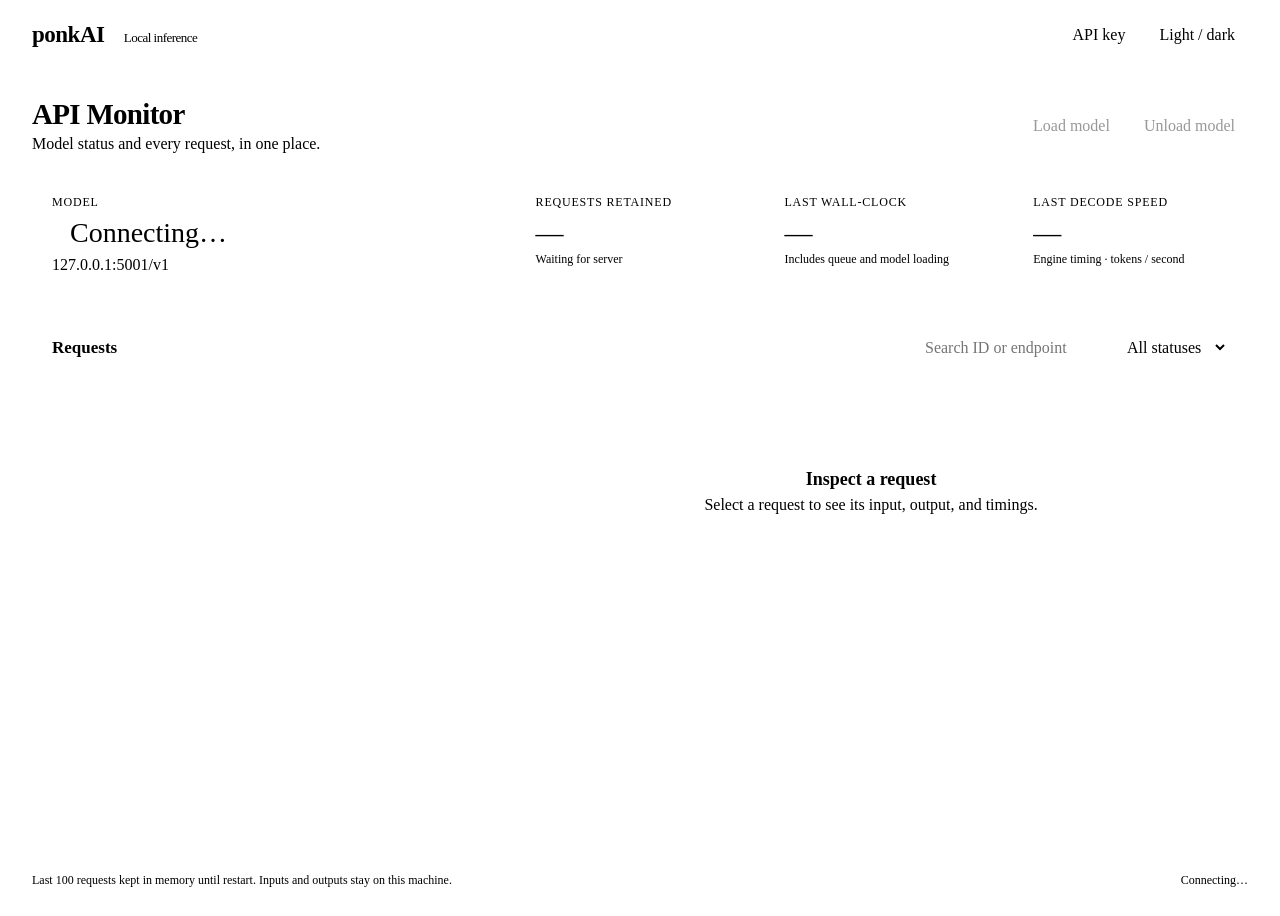
==== serve/web/monitor.html @ 2a7bd064 "web: rebrand the app to ponkAI Replaces the Strata wordmark with a ponkAI mark (a silicon/chip glyph" ====
<!doctype html>
<html lang="en" data-theme="dark">
<head>
<meta charset="utf-8"><meta name="viewport" content="width=device-width, initial-scale=1">
<title>ponkAI API Monitor</title>
<link rel="icon" href="/web/favicon.svg" type="image/svg+xml">
<link rel="stylesheet" href="/web/tokens.css">
<style>
*{box-sizing:border-box}body{margin:0;background:var(--st-bg);color:var(--st-ink);font:15px/1.5 var(--st-font)}
button,input,select{font:inherit}button{cursor:pointer;color:inherit;background:var(--st-surface-2);border:1px solid var(--st-line);border-radius:9px;padding:8px 13px}button:hover{border-color:var(--st-accent)}button:disabled{opacity:.4;cursor:default}button:focus-visible,input:focus-visible,select:focus-visible{outline:2px solid var(--st-focus);outline-offset:3px}[hidden]{display:none!important}
header{height:70px;padding:0 32px;display:flex;align-items:center;justify-content:space-between;border-bottom:1px solid var(--st-line);background:var(--st-surface)}.brand{font-size:23px;font-weight:700;letter-spacing:-.5px}.brand span{font-size:13px;font-weight:400;margin-left:14px;color:var(--st-ink-muted)}main{max-width:1560px;margin:auto;padding:28px 32px}.top{display:flex;align-items:center;justify-content:space-between;gap:24px}h1{margin:0;font-size:29px;letter-spacing:-.7px}h2{font-size:17px;margin:0}.sub,.muted{color:var(--st-ink-muted)}.sub{margin:4px 0 0}.controls{display:flex;gap:8px;flex-wrap:wrap}.primary{background:var(--st-accent);color:var(--st-accent-ink);border-color:transparent}.notice{margin-top:16px;padding:10px 14px;background:var(--st-danger-tint);color:var(--st-danger-text);border-radius:9px}.cards{display:grid;grid-template-columns:2fr repeat(3,1fr);gap:14px;margin:24px 0}.card{padding:18px 20px;border:1px solid var(--st-line);border-radius:13px;background:var(--st-surface)}.label{font-size:12px;color:var(--st-ink-muted);text-transform:uppercase;letter-spacing:.8px}.value{font-size:28px;font-weight:500;line-height:1.4;margin-top:3px}.model{font:12px var(--st-font-mono);overflow-wrap:anywhere;margin-top:4px;color:var(--st-ink-muted)}.dot{display:inline-block;width:9px;height:9px;border-radius:100%;background:var(--st-ink-muted);margin-right:9px}.loaded .dot{background:var(--st-accent)}.busy .dot{background:var(--st-warn)}.panel{border:1px solid var(--st-line);border-radius:14px;background:var(--st-surface);overflow:hidden}.panel-bar{padding:15px 20px;border-bottom:1px solid var(--st-line);display:flex;align-items:center;justify-content:space-between;gap:12px}.filters{display:flex;gap:8px}input,select{color:inherit;border:1px solid var(--st-line);background:var(--st-bg);padding:7px 10px;border-radius:8px}#search{width:190px}.workspace{display:grid;grid-template-columns:minmax(340px,38%) minmax(0,1fr);min-height:480px}.requests{border-right:1px solid var(--st-line);max-height:650px;overflow:auto}.request{display:block;width:100%;border:0;border-bottom:1px solid var(--st-line-soft);border-radius:0;padding:15px 20px;text-align:left;background:transparent}.request.selected{background:var(--st-accent-tint);box-shadow:inset 3px 0 var(--st-accent)}.request:hover{background:var(--st-surface-2)}.row{display:flex;justify-content:space-between;gap:12px}.endpoint{font:12px var(--st-font-mono);margin:8px 0 5px;overflow-wrap:anywhere}.tag{font-size:11px;border-radius:5px;padding:2px 6px;background:var(--st-surface-2);color:var(--st-ink-muted)}.tag.completed{color:var(--st-accent-text);background:var(--st-accent-tint)}.tag.error{color:var(--st-danger-text);background:var(--st-danger-tint)}.tag.loading,.tag.generating,.tag.queued{color:var(--st-warn-text);background:var(--st-warn-tint)}.small{font-size:12px;color:var(--st-ink-muted)}.detail{min-width:0;padding:20px}.empty{padding:70px 24px;text-align:center;color:var(--st-ink-muted)}.empty strong{display:block;color:var(--st-ink);font-size:18px;margin-bottom:6px}.detail-title{font:13px var(--st-font-mono)}.facts{display:grid;grid-template-columns:repeat(4,1fr);gap:10px;margin:18px 0}.fact{background:var(--st-bg);border-radius:8px;padding:9px 11px}.fact span{font-size:11px;color:var(--st-ink-muted);display:block}.fact b{font-weight:500;font-size:16px}.tabs{display:flex;align-items:center;gap:5px;border-bottom:1px solid var(--st-line);padding-bottom:10px}.tabs button{padding:6px 10px;border-color:transparent;background:transparent;font-size:13px}.tabs button[aria-selected=true]{background:var(--st-surface-2);color:var(--st-accent-text)}.tabs #copy{margin-left:auto;border-color:var(--st-line)}pre{margin:14px 0 0;padding:15px;background:var(--st-bg);border:1px solid var(--st-line-soft);border-radius:9px;font:12px/1.6 var(--st-font-mono);white-space:pre-wrap;overflow-wrap:anywhere;max-height:400px;overflow:auto;min-height:180px}.detail-error{margin:12px 0;padding:10px 12px;border-radius:8px;background:var(--st-danger-tint);color:var(--st-danger-text);font-size:12px;overflow-wrap:anywhere}footer{margin-top:14px;font-size:12px;color:var(--st-ink-muted);display:flex;justify-content:space-between;gap:20px}#auth{margin-top:16px;padding:14px;display:flex;gap:10px;align-items:center}#auth input{flex:1;max-width:400px}
@media(max-width:950px){.cards{grid-template-columns:repeat(2,1fr)}.workspace{grid-template-columns:1fr}.requests{border-right:0;border-bottom:1px solid var(--st-line);max-height:260px}.top{align-items:flex-start}.brand span{display:none}}@media(max-width:600px){main{padding:20px 14px}header{padding:0 16px}.top{flex-direction:column;gap:14px}.cards{gap:8px}.card{padding:12px}.value{font-size:23px}.panel-bar{align-items:flex-start;flex-direction:column}#search{width:160px}.facts{grid-template-columns:repeat(2,1fr)}footer{flex-direction:column;gap:4px}}
</style>
<script defer src="/web/monitor.js"></script>
</head>
<body>
<header><div class="brand">ponk<b>AI</b> <span>Local inference</span></div><div class="controls"><button id="key">API key</button><button id="theme" aria-label="Switch color theme">Light / dark</button></div></header>
<main>
<div class="top"><div><h1>API Monitor</h1><p class="sub">Model status and every request, in one place.</p></div><div class="controls"><button id="load" class="primary" disabled>Load model</button><button id="unload" disabled>Unload model</button></div></div>
<div id="error" class="notice" role="status" hidden></div>
<form id="auth" class="panel" hidden><label for="api-key">API key</label><input id="api-key" type="password" autocomplete="off" placeholder="Only needed if the server has a key"><button class="primary">Connect</button></form>
<div class="cards">
<div class="card"><div class="label">Model</div><div id="model-state" class="value"><span class="dot"></span><span id="loaded">Connecting…</span></div><div id="model" class="model">127.0.0.1:5001/v1</div></div>
<div class="card"><div class="label">Requests retained</div><div id="count" class="value">—</div><div id="active" class="small">Waiting for server</div></div>
<div class="card"><div class="label">Last wall-clock</div><div id="wall" class="value">—</div><div class="small">Includes queue and model loading</div></div>
<div class="card"><div class="label">Last decode speed</div><div id="speed" class="value">—</div><div class="small">Engine timing · tokens / second</div></div>
</div>
<section class="panel"><div class="panel-bar"><h2>Requests</h2><div class="filters"><input id="search" aria-label="Filter requests" placeholder="Search ID or endpoint"><select id="filter" aria-label="Request status"><option value="all">All statuses</option><option value="active">Active</option><option value="completed">Completed</option><option value="error">Errors</option></select></div></div>
<div class="workspace"><div id="requests" class="requests" aria-label="Request list"></div><div class="detail">
<div id="no-selection" class="empty"><strong>Inspect a request</strong>Select a request to see its input, output, and timings.</div>
<div id="selection" hidden><div class="row"><div id="detail-title" class="detail-title"></div><span id="detail-status" class="tag"></span></div><div id="detail-time" class="small"></div>
<div class="facts"><div class="fact"><span>Wall-clock</span><b id="detail-wall">—</b></div><div class="fact"><span>Model load</span><b id="detail-load">—</b></div><div class="fact"><span>Queue wait</span><b id="detail-queue">—</b></div><div class="fact"><span>First token</span><b id="detail-first">—</b></div><div class="fact"><span>Prompt tokens</span><b id="detail-prompt">—</b></div><div class="fact"><span>Output tokens</span><b id="detail-tokens">—</b></div><div class="fact"><span>Decode speed</span><b id="detail-speed">—</b></div><div class="fact"><span>Response format</span><b id="detail-format">—</b></div></div>
<div id="detail-error" class="detail-error" hidden></div><div class="tabs" role="tablist" aria-label="Request content"><button role="tab" data-pane="input" aria-selected="true">Input</button><button role="tab" data-pane="output" aria-selected="false">Output</button><button role="tab" data-pane="reasoning" aria-selected="false">Reasoning</button><button role="tab" data-pane="response" aria-selected="false">API response</button><button id="copy">Copy</button></div>
<div id="content-note" class="small" style="margin-top:10px"></div><pre id="content" role="tabpanel" aria-label="Request content"></pre></div>
</div></div></section>
<footer><span>Last 100 requests kept in memory until restart. Inputs and outputs stay on this machine.</span><span id="updated">Connecting…</span></footer>
</main>
</body></html>
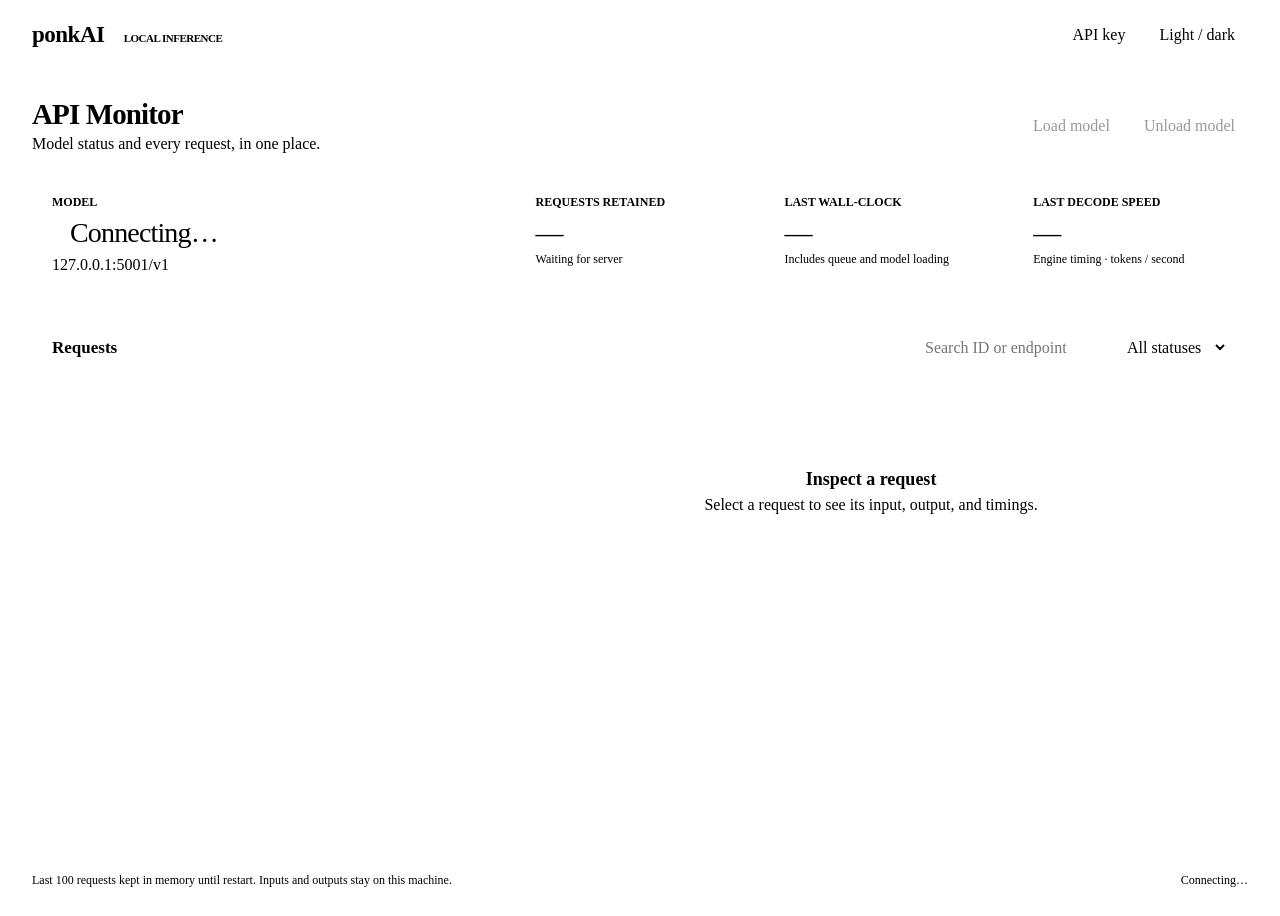
==== commit 14d49d92: "web: redesign the UI as a dark "neon workstation" A full restyle of every page: near-black panels on" ====
--- a/serve/web/monitor.html
+++ b/serve/web/monitor.html
@@ -10,6 +10,19 @@
 button,input,select{font:inherit}button{cursor:pointer;color:inherit;background:var(--st-surface-2);border:1px solid var(--st-line);border-radius:9px;padding:8px 13px}button:hover{border-color:var(--st-accent)}button:disabled{opacity:.4;cursor:default}button:focus-visible,input:focus-visible,select:focus-visible{outline:2px solid var(--st-focus);outline-offset:3px}[hidden]{display:none!important}
 header{height:70px;padding:0 32px;display:flex;align-items:center;justify-content:space-between;border-bottom:1px solid var(--st-line);background:var(--st-surface)}.brand{font-size:23px;font-weight:700;letter-spacing:-.5px}.brand span{font-size:13px;font-weight:400;margin-left:14px;color:var(--st-ink-muted)}main{max-width:1560px;margin:auto;padding:28px 32px}.top{display:flex;align-items:center;justify-content:space-between;gap:24px}h1{margin:0;font-size:29px;letter-spacing:-.7px}h2{font-size:17px;margin:0}.sub,.muted{color:var(--st-ink-muted)}.sub{margin:4px 0 0}.controls{display:flex;gap:8px;flex-wrap:wrap}.primary{background:var(--st-accent);color:var(--st-accent-ink);border-color:transparent}.notice{margin-top:16px;padding:10px 14px;background:var(--st-danger-tint);color:var(--st-danger-text);border-radius:9px}.cards{display:grid;grid-template-columns:2fr repeat(3,1fr);gap:14px;margin:24px 0}.card{padding:18px 20px;border:1px solid var(--st-line);border-radius:13px;background:var(--st-surface)}.label{font-size:12px;color:var(--st-ink-muted);text-transform:uppercase;letter-spacing:.8px}.value{font-size:28px;font-weight:500;line-height:1.4;margin-top:3px}.model{font:12px var(--st-font-mono);overflow-wrap:anywhere;margin-top:4px;color:var(--st-ink-muted)}.dot{display:inline-block;width:9px;height:9px;border-radius:100%;background:var(--st-ink-muted);margin-right:9px}.loaded .dot{background:var(--st-accent)}.busy .dot{background:var(--st-warn)}.panel{border:1px solid var(--st-line);border-radius:14px;background:var(--st-surface);overflow:hidden}.panel-bar{padding:15px 20px;border-bottom:1px solid var(--st-line);display:flex;align-items:center;justify-content:space-between;gap:12px}.filters{display:flex;gap:8px}input,select{color:inherit;border:1px solid var(--st-line);background:var(--st-bg);padding:7px 10px;border-radius:8px}#search{width:190px}.workspace{display:grid;grid-template-columns:minmax(340px,38%) minmax(0,1fr);min-height:480px}.requests{border-right:1px solid var(--st-line);max-height:650px;overflow:auto}.request{display:block;width:100%;border:0;border-bottom:1px solid var(--st-line-soft);border-radius:0;padding:15px 20px;text-align:left;background:transparent}.request.selected{background:var(--st-accent-tint);box-shadow:inset 3px 0 var(--st-accent)}.request:hover{background:var(--st-surface-2)}.row{display:flex;justify-content:space-between;gap:12px}.endpoint{font:12px var(--st-font-mono);margin:8px 0 5px;overflow-wrap:anywhere}.tag{font-size:11px;border-radius:5px;padding:2px 6px;background:var(--st-surface-2);color:var(--st-ink-muted)}.tag.completed{color:var(--st-accent-text);background:var(--st-accent-tint)}.tag.error{color:var(--st-danger-text);background:var(--st-danger-tint)}.tag.loading,.tag.generating,.tag.queued{color:var(--st-warn-text);background:var(--st-warn-tint)}.small{font-size:12px;color:var(--st-ink-muted)}.detail{min-width:0;padding:20px}.empty{padding:70px 24px;text-align:center;color:var(--st-ink-muted)}.empty strong{display:block;color:var(--st-ink);font-size:18px;margin-bottom:6px}.detail-title{font:13px var(--st-font-mono)}.facts{display:grid;grid-template-columns:repeat(4,1fr);gap:10px;margin:18px 0}.fact{background:var(--st-bg);border-radius:8px;padding:9px 11px}.fact span{font-size:11px;color:var(--st-ink-muted);display:block}.fact b{font-weight:500;font-size:16px}.tabs{display:flex;align-items:center;gap:5px;border-bottom:1px solid var(--st-line);padding-bottom:10px}.tabs button{padding:6px 10px;border-color:transparent;background:transparent;font-size:13px}.tabs button[aria-selected=true]{background:var(--st-surface-2);color:var(--st-accent-text)}.tabs #copy{margin-left:auto;border-color:var(--st-line)}pre{margin:14px 0 0;padding:15px;background:var(--st-bg);border:1px solid var(--st-line-soft);border-radius:9px;font:12px/1.6 var(--st-font-mono);white-space:pre-wrap;overflow-wrap:anywhere;max-height:400px;overflow:auto;min-height:180px}.detail-error{margin:12px 0;padding:10px 12px;border-radius:8px;background:var(--st-danger-tint);color:var(--st-danger-text);font-size:12px;overflow-wrap:anywhere}footer{margin-top:14px;font-size:12px;color:var(--st-ink-muted);display:flex;justify-content:space-between;gap:20px}#auth{margin-top:16px;padding:14px;display:flex;gap:10px;align-items:center}#auth input{flex:1;max-width:400px}
 @media(max-width:950px){.cards{grid-template-columns:repeat(2,1fr)}.workspace{grid-template-columns:1fr}.requests{border-right:0;border-bottom:1px solid var(--st-line);max-height:260px}.top{align-items:flex-start}.brand span{display:none}}@media(max-width:600px){main{padding:20px 14px}header{padding:0 16px}.top{flex-direction:column;gap:14px}.cards{gap:8px}.card{padding:12px}.value{font-size:23px}.panel-bar{align-items:flex-start;flex-direction:column}#search{width:160px}.facts{grid-template-columns:repeat(2,1fr)}footer{flex-direction:column;gap:4px}}
+</style>
+<style>
+/* ponkAI accents on top of the page's own layout: the same signal colour, glow and mono numerals as the app */
+.brand b{color:var(--st-accent-text)}
+.brand span{letter-spacing:var(--st-track-wide);text-transform:uppercase;font-size:11px;font-weight:700}
+.value{font-family:var(--st-font-mono);letter-spacing:-.03em}
+.label{font-weight:700;letter-spacing:var(--st-track-wide)}
+.loaded .dot{box-shadow:0 0 10px var(--st-accent)}
+.busy .dot{box-shadow:0 0 10px var(--st-warn)}
+.primary{box-shadow:0 0 22px -6px var(--st-accent)}
+.request.selected{box-shadow:inset 3px 0 var(--st-accent),0 0 24px -12px var(--st-accent)}
+.endpoint,.detail-title,.fact b{font-family:var(--st-font-mono)}
+h1{letter-spacing:-.03em}
 </style>
 <script defer src="/web/monitor.js"></script>
 </head>
